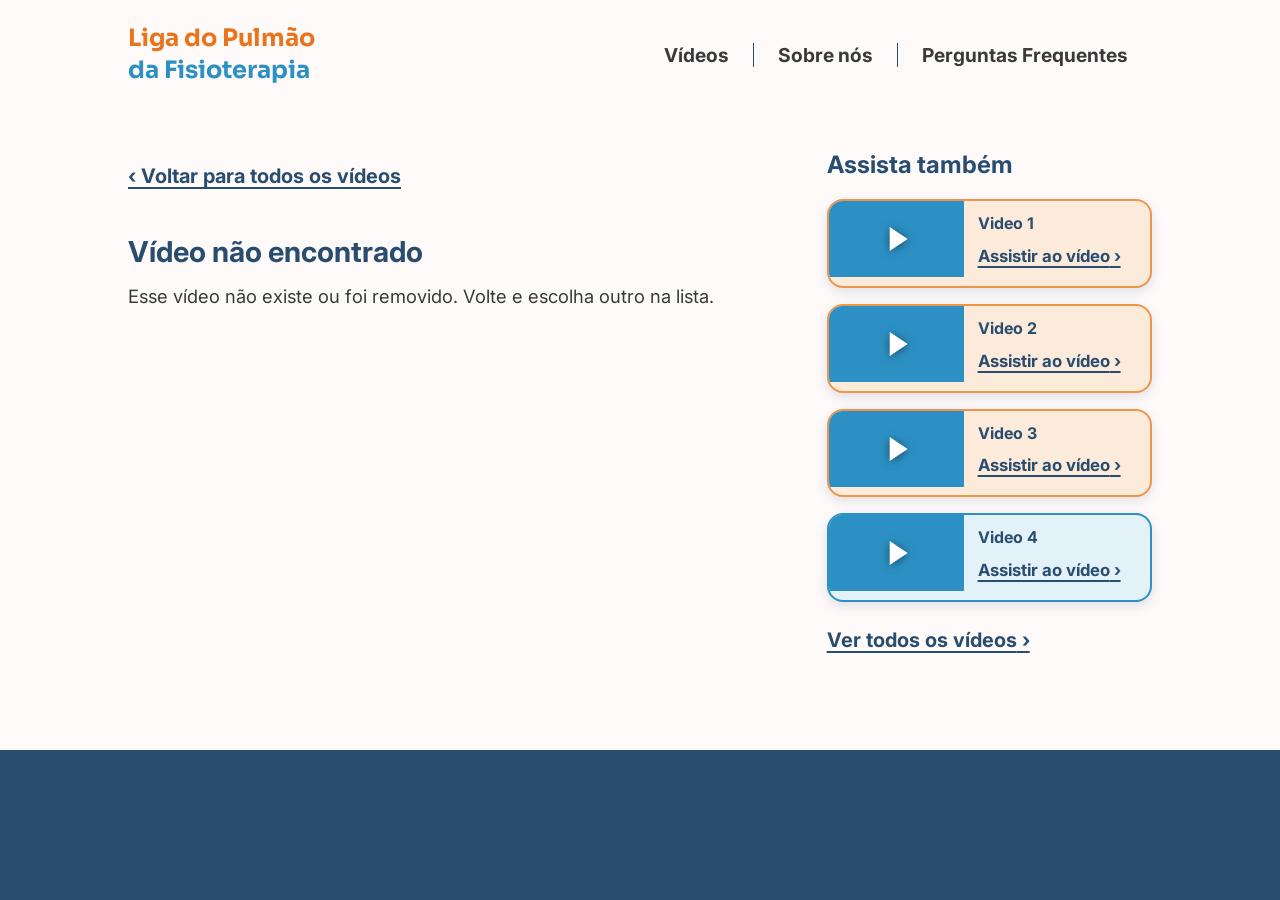
==== video.html @ 9e1eb48e "sessão de vídeos, página de vídeo, ajuste de fontes e cores" ====
<!DOCTYPE html>
<html lang="pt-BR">
<head>
    <meta charset="UTF-8">
    <meta name="viewport" content="width=device-width, initial-scale=1.0">
    <link rel="preconnect" href="https://fonts.googleapis.com">
    <link rel="preconnect" href="https://fonts.gstatic.com" crossorigin>
    <link href="https://fonts.googleapis.com/css2?family=Inter:wght@400;700&family=Sora:wght@700&display=swap" rel="stylesheet">
    <link rel="stylesheet" href="styles.css">
    <title>Vídeo - Site LPF</title>
</head>
<body>
    <header>
        <a href="index.html#hero" class="logo">
            <span class="logo_laranja">Liga do Pulmão</span>
            <span class="logo_azul">da Fisioterapia</span>
        </a>

        <button class="menu_botao" aria-label="Abrir menu" aria-expanded="false" aria-controls="menu">
            <span></span>
            <span></span>
            <span></span>
        </button>

        <nav id="menu">
            <ul>
                <li><a href="index.html#videos">Vídeos</a></li>
                <li><a href="index.html#sobre">Sobre nós</a></li>
                <li><a href="index.html#faq">Perguntas Frequentes</a></li>
            </ul>
        </nav>
    </header>

    <main class="pagina_video">
        <div class="pagina_video_grade">
            <div class="video_principal">
                <a href="index.html#videos" class="voltar_link">Voltar para todos os vídeos</a>

                <div class="video_player" id="video_player"></div>

                <h1 id="video_titulo"></h1>
                <p id="video_descricao"></p>
            </div>

            <aside class="assista_tambem" aria-labelledby="assista_tambem_titulo">
                <h2 id="assista_tambem_titulo">Assista também</h2>
                <div class="sugestoes" id="video_sugestoes"></div>
                <a href="index.html#videos" class="ver_todos_link">Ver todos os vídeos</a>
            </aside>
        </div>
    </main>

    <footer></footer>
    <!-- videos.js precisa vir ANTES do script.js -->
    <script src="videos.js"></script>
    <script src="script.js"></script>
</body>
</html>
---- styles.css ----
:root {
    --azul_marinho: #294D6F;
    --azul_claro: #2C90C4;
    --laranja: #EF9547;
    --laranja_avermelhado: #CF654B;
    --laranja_escuro: #E8741C;
    --off_white: #FFFAFA;
    
    --laranja_botao_borda: #B85A14;

    --fundo_azul_suave: #E3F1F9;
    --fundo_laranja_suave: #FCEBDA;

    --texto: #3A3A3A;
    --fonte: 'Inter', sans-serif;
    --fonte_titulo: 'Sora', sans-serif;

    --altura_header: 110px;
    --linha_header: #CCCCCC;

}

* {
    margin: 0;
    padding: 0;
    box-sizing: border-box;
}

html {
    scroll-padding-top: var(--altura_header);
}

body {
    font-family: var(--fonte);
    color: var(--texto);
}

header {
    display: flex;
    justify-content: space-between;
    align-items: center;
    height: var(--altura_header);
    padding: 0 10%;
    background-color: var(--off_white);
    position: sticky;
    top: 0;
    z-index: 100;
    border-bottom: 1px solid transparent;
    transition: border-color 0.2s;
}

header.com_borda {
    border-bottom-color: var(--linha_header);
}

.logo {
    font-family: var(--fonte_titulo);
    font-size: 1.5rem;
    font-weight: bold;
    line-height: 1.3;
    text-decoration: none;
}

.logo span {
    display: block;
    white-space: nowrap;
}

.logo_laranja {
    color: var(--laranja_escuro);
}

.logo_azul {
    color: var(--azul_claro);
}

nav ul {
    display: flex;
    list-style: none;
}

nav li {
    padding: 0 24px;
}

nav li + li {
    border-left: 1px solid var(--azul_marinho);
}

nav a {
    font-size: 1.2rem;
    font-weight: bold;
    color: var(--texto);
    text-decoration: none;
}

.secao {
    min-height: 350px;
}

#hero {
    background-color: var(--off_white);
    flex: 1;
    display: flex;
    align-items: center;
    justify-content: center;
    gap: 80px;
    padding: 44px 10% 84px;
}

.hero_texto {
    font-size: 3rem;
    max-width: 520px;
}

.hero_texto h1 {
    font-family: var(--fonte_titulo);
    font-size: 3rem;
    line-height: 1.15;
    margin-bottom: 20px;
}

.hero_texto p {
    font-family: var(--fonte);
    font-size: 1.4rem;
    line-height: 1.6;
    margin-bottom: 32px;
}

.botao {
    display: inline-block;
    padding: 16px 32px;
    background-color: var(--laranja_escuro);
    color: #ffffff;
    font-size: 1.2rem;
    font-weight: bold;
    text-transform: uppercase;
    text-decoration: none;
    border-radius: 16px;
    box-shadow: 0 6px 0 var(--laranja_botao_borda);
    transition: transform 0.1s, box-shadow 0.1s;
}

.botao:hover {
    transform: translateY(4px);
    box-shadow: 0 2px 0 var(--laranja_botao_borda);
}

.hero_imagem {
    width: 480px;
    max-width: 100%;
    min-width: 0;
    height: auto;
}

.primeira_tela {
    display: flex;
    flex-direction: column;
    min-height: calc(100vh - var(--altura_header));
    min-height: calc(100svh - var(--altura_header));
}

.fita {
    flex-shrink: 0;
    height: 70px;
    background-color: var(--off_white);
    background-image: url("midias/fitas_laranjaAzul.svg");
    background-repeat: repeat-x;
    background-position: center top;
    background-size: auto 50px;
}

#videos {
    background-color: var(--fundo_azul_suave);
}

#sobre {
    background-color: var(--fundo_laranja_suave);
}

#faq {
    background-color: var(--off_white);
    border-top: 4px solid var(--azul_claro);
}

footer {
    background-color: var(--azul_marinho);
    min-height: 150px;
}

.menu_botao {
    display: none;
}

/* adaptando pro celular */
@media (max-width: 960px) {
    :root {
        --altura_header: 84px;
    }

    header {
        padding: 0 6%;
    }

    .logo {
        font-size: 1.25rem;
    }

    .menu_botao {
        display: flex;
        flex-direction: column;
        justify-content: center;
        gap: 6px;
        width: 44px;
        height: 44px;
        padding: 10px;
        background: none;
        border: none;
        cursor: pointer;
    }

    .menu_botao span {
        display: block;
        height: 3px;
        background-color: var(--texto);
        border-radius: 2px;
        transition: transform 0.2s, opacity 0.2s;
    }

    .menu_botao[aria-expanded="true"] span:nth-child(1) {
        transform: translateY(9px) rotate(45deg);
    }

    .menu_botao[aria-expanded="true"] span:nth-child(2) {
        opacity: 0;
    }

    .menu_botao[aria-expanded="true"] span:nth-child(3) {
        transform: translateY(-9px) rotate(-45deg);
    }

    nav {
        display: none;
        position: absolute;
        top: 100%;
        left: 0;
        right: 0;
        background-color: var(--off_white);
        border-top: 1px solid var(--linha_header);
        border-bottom: 1px solid var(--linha_header);
    }

    nav.aberto {
        display: block;
    }

    nav ul {
        flex-direction: column;
    }

    nav li {
        padding: 0;
    }

    nav li + li {
        border-left: none;
        border-top: 1px solid var(--linha_header);
    }

    nav a {
        display: block;
        padding: 18px 6%;
    }

    #hero {
        flex-direction: column;
        gap: 32px;
        padding: 32px 8% 48px;
    }

    .hero_imagem {
        order: -1;
        width: 300px;
    }

    .hero_texto {
        width: 100%;
        text-align: center;
    }

    .hero_texto h1 {
        font-size: clamp(1.75rem, 8.5vw, 3rem);
    }

    .hero_texto p {
        font-size: 1.15rem;
    }

    .fita {
        height: calc(5vw + 20px);
        background-size: 50% auto;
    }
}

@media (max-width: 600px) {
    .fita {
        height: calc(10vw + 20px);
        background-size: 100% auto;
    }
}

/* seção de vídeos */
#videos {
    padding: 60px 10% 80px;
}

#videos h2 {
    margin-bottom: 24px;
    font-size: 2.2rem;
    color: var(--azul_marinho);
}

/* botões de categoria */
.videos_filtros {
    display: flex;
    flex-wrap: wrap;
    gap: 12px;
    margin-bottom: 36px;
}

.videos_filtro {
    min-height: 48px;
    padding: 12px 28px;
    font-family: inherit;
    font-size: 1.1rem;
    font-weight: bold;
    color: var(--azul_marinho);
    background-color: var(--off_white);
    border: 2px solid var(--azul_marinho);
    border-radius: 999px;
    cursor: pointer;
}

.videos_filtro[aria-pressed="true"] {
    color: #ffffff;
    background-color: var(--azul_marinho);
}

/* coluna de vídeos */
.videos_lista {
    display: grid;
    grid-template-columns: repeat(auto-fill, minmax(min(280px, 100%), 1fr));
    gap: 32px 24px;
}

.videos_vazio {
    grid-column: 1 / -1;
    font-size: 1.1rem;
}

.video_card {
    display: flex;
    flex-direction: column;
    overflow: hidden;
    background-color: var(--off_white);
    border-radius: 16px;
    box-shadow: 0 4px 12px rgba(41, 77, 111, 0.15);
}

/* se o vídeo não tiver um link, a thumb fica azul */
.video_thumb {
    position: relative;
    display: block;
    aspect-ratio: 16 / 9;
    background-color: var(--azul_claro);
}

/* corta as bordas pretas do youtube */
.video_thumb img {
    position: absolute;
    inset: 0;
    width: 100%;
    height: 100%;
    object-fit: cover;
}

/* triângulo de play */
.video_thumb::after {
    content: "";
    position: absolute;
    top: 50%;
    left: 50%;
    transform: translate(-35%, -50%);
    border-left: 28px solid #ffffff;
    border-top: 18px solid transparent;
    border-bottom: 18px solid transparent;
    filter: drop-shadow(0 1px 4px rgba(0, 0, 0, 0.5));
}

.video_info {
    display: flex;
    flex: 1;
    flex-direction: column;
    gap: 10px;
    padding: 20px;
}

.video_info h3 {
    font-size: 1.2rem;
    line-height: 1.3;
    color: var(--azul_marinho);
}

.video_info p {
    margin-bottom: 8px;
    font-size: 1rem;
    line-height: 1.5;
}

/* botão de "Assistir ao vídeo" */
.video_link {
    margin-top: auto;
    align-self: flex-start;
    padding: 12px 0;
    font-size: 1.05rem;
    font-weight: bold;
    color: var(--azul_marinho);
    text-decoration: underline;
    text-decoration-thickness: 2px;
    text-underline-offset: 4px;
}

.video_link::after {
    content: " ›";
}

.video_link:hover {
    text-decoration-thickness: 4px;
}

/* cores por categoria, laranja pra exercicios azul pra educativos */
.card_exercicios {
    background-color: var(--fundo_laranja_suave);
    border: 2px solid var(--laranja);
}

.card_educacao {
    background-color: var(--fundo_azul_suave);
    border: 2px solid var(--azul_claro);
}

/* contorno pra navegação por teclado */
.videos_filtro:focus-visible,
.video_link:focus-visible {
    outline: 3px solid var(--azul_marinho);
    outline-offset: 3px;
}

/* página de vídeo (video.html) */

.pagina_video {
    padding: 40px 10% 80px;
    min-height: calc(100svh - var(--altura_header) - 150px);
    background-color: var(--off_white);
}

.pagina_video_grade {
    display: grid;
    grid-template-columns: minmax(0, 2fr) minmax(0, 1fr);
    gap: 48px;
    align-items: start;
}

/* botões "Voltar para todos os vídeos" e "Ver todos os vídeos" */
.voltar_link,
.ver_todos_link {
    display: inline-block;
    padding: 14px 0;
    font-size: 1.25rem;
    font-weight: bold;
    color: var(--azul_marinho);
    text-decoration: underline;
    text-decoration-thickness: 2px;
    text-underline-offset: 4px;
}

.voltar_link::before {
    content: "‹ ";
}

.ver_todos_link::after {
    content: " ›";
}

.voltar_link:hover,
.ver_todos_link:hover {
    text-decoration-thickness: 4px;
}

.voltar_link:focus-visible,
.ver_todos_link:focus-visible {
    outline: 3px solid var(--azul_marinho);
    outline-offset: 3px;
}

.voltar_link {
    margin-bottom: 8px;
}

.video_player {
    aspect-ratio: 16 / 9;
    overflow: hidden;
    background-color: var(--azul_claro);
    border-radius: 16px;
}

.video_player iframe {
    display: block;
    width: 100%;
    height: 100%;
    border: 0;
}

.video_player_vazio {
    display: grid;
    place-items: center;
    height: 100%;
    font-size: 1.2rem;
    font-weight: bold;
    color: #ffffff;
}

#video_titulo {
    margin: 24px 0 12px;
    font-size: 1.8rem;
    line-height: 1.25;
    color: var(--azul_marinho);
}

#video_descricao {
    max-width: 70ch;
    font-size: 1.15rem;
    line-height: 1.6;
}

.assista_tambem h2 {
    margin-bottom: 20px;
    font-size: 1.5rem;
    color: var(--azul_marinho);
}

.sugestoes {
    display: grid;
    grid-template-columns: repeat(auto-fill, minmax(min(280px, 100%), 1fr));
    gap: 24px;
}

.ver_todos_link {
    margin-top: 12px;
}

/* vídeos do "Assista também" ficam compactos no computador/telas maiores */
@media (min-width: 961px) {
    .sugestoes {
        grid-template-columns: 1fr;
        gap: 16px;
    }

    .sugestoes .video_card {
        flex-direction: row;
    }

    .sugestoes .video_thumb {
        flex: 0 0 42%;
        align-self: flex-start;
    }

    .sugestoes .video_thumb::after {
        border-left-width: 18px;
        border-top-width: 12px;
        border-bottom-width: 12px;
    }

    .sugestoes .video_info {
        min-width: 0;
        gap: 4px;
        padding: 12px 14px;
    }

    .sugestoes .video_info h3 {
        font-size: 1rem;
    }

    /* isso tira a descrição */
    .sugestoes .video_info p {
        display: none;
    }

    .sugestoes .video_link {
        padding: 8px 0;
    }
}

@media (max-width: 960px) {
    /* centraliza no celular/telas menores */
    #videos {
        padding: 40px 6% 56px;
        text-align: center;
    }

    .videos_filtros {
        justify-content: center;
    }

    .video_link {
        align-self: center;
    }

    .pagina_video {
        padding: 24px 6% 56px;
        text-align: center;
    }

    .pagina_video_grade {
        grid-template-columns: 1fr;
        gap: 120px;
    }

    /* dando espaço entre o vídeo e o "Assista também" */
    .assista_tambem {
        padding-top: 40px;
        border-top: 2px solid var(--linha_header);
    }
}
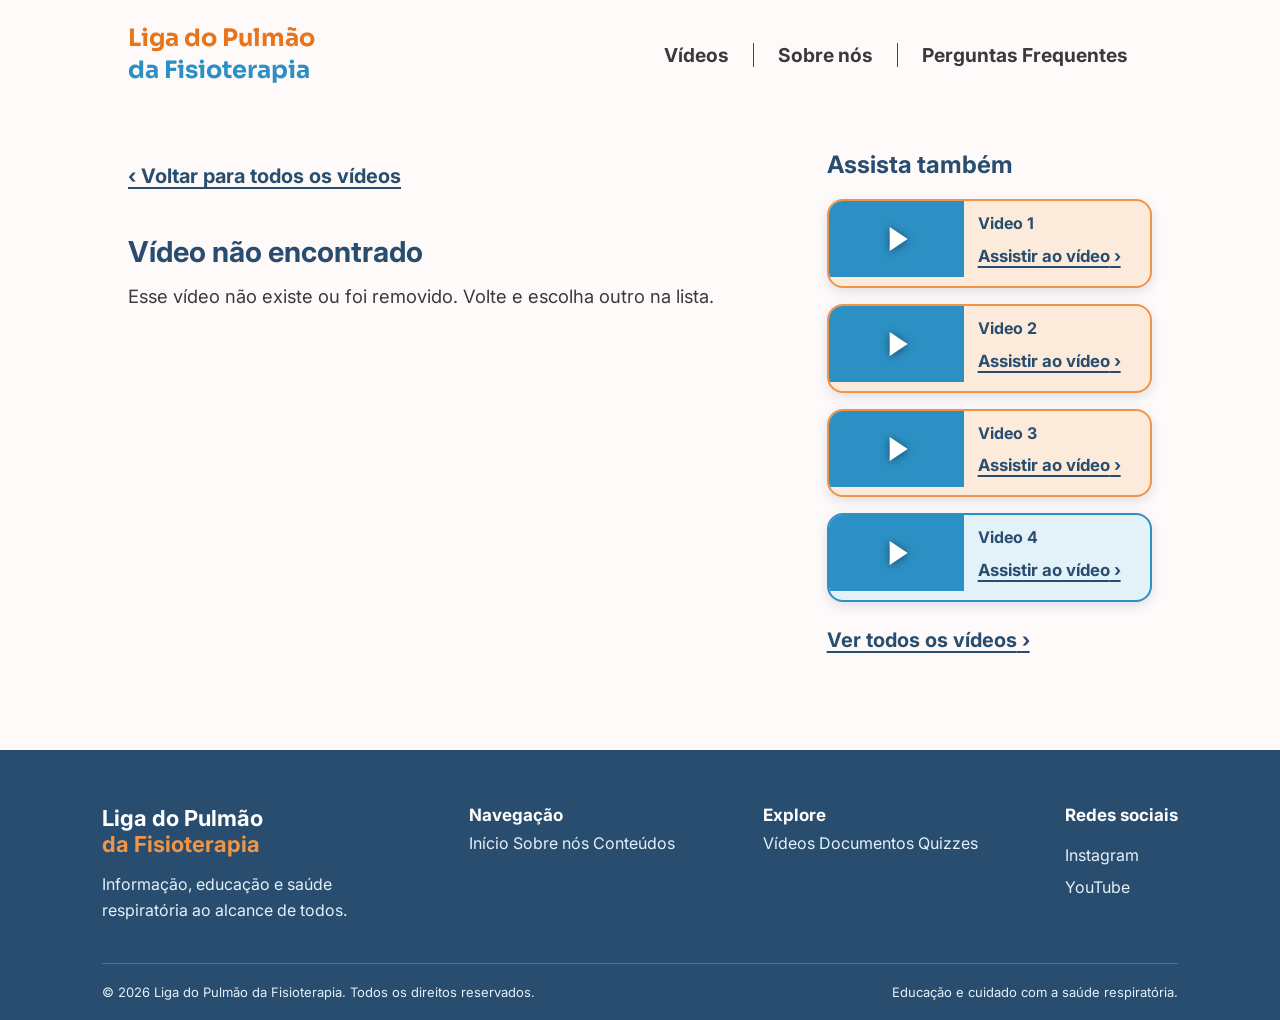
==== commit c134c18d: "sobre nós, faq e footer na página de vídeo" ====
--- a/video.html
+++ b/video.html
@@ -50,7 +50,52 @@
         </div>
     </main>
 
-    <footer></footer>
+    <footer class="footer">
+        <div class="footer-container">
+
+        <!-- Identidade do projeto -->
+            <div class="footer-brand">
+                <h2>Liga do Pulmão<span><br>da Fisioterapia</span></h2>
+
+                <p>
+                Informação, educação e saúde respiratória
+                ao alcance de todos.
+                </p>
+            </div>
+
+        <!-- Navegação -->
+            <div class="footer-links">
+                <h3>Navegação</h3>
+                <a href="#inicio">Início</a>
+                <a href="#sobre">Sobre nós</a>
+                <a href="#conteudos">Conteúdos</a>
+            </div>
+
+        <!-- Conteúdos -->
+            <div class="footer-links">
+                <h3>Explore</h3>
+                <a href="#conteudos">Vídeos</a>
+                <a href="#conteudos">Documentos</a>
+                <a href="#conteudos">Quizzes</a>
+            </div>
+
+        <!-- Redes sociais -->
+            <div class="footer-social">
+                <h3>Redes sociais</h3>
+                <a href="#" target="_blank">Instagram</a>
+                <a href="#" target="_blank">YouTube</a>
+            </div>
+
+        </div>
+
+    <!-- Rodapé inferior -->
+        <div class="footer-bottom">
+            <p>© 2026 Liga do Pulmão da Fisioterapia. Todos os direitos reservados.</p>
+            <p>Educação e cuidado com a saúde respiratória.</p>
+        </div>
+
+    </footer>
+    
     <!-- videos.js precisa vir ANTES do script.js -->
     <script src="videos.js"></script>
     <script src="script.js"></script>
--- a/styles.css
+++ b/styles.css
@@ -631,4 +631,184 @@
         padding-top: 40px;
         border-top: 2px solid var(--linha_header);
     }
+}
+
+
+/* FOOTER */
+.footer {
+    background-color: var(--azul_marinho);
+    color: white;
+    padding: 55px 8% 20px;
+}
+
+/* CONTEÚDO PRINCIPAL */
+.footer-container {
+    display: flex;
+    justify-content: space-between;
+    flex-wrap: wrap;
+    gap: 40px;
+    padding-bottom: 40px;
+}
+
+/* IDENTIDADE */
+.footer-brand {
+    max-width: 280px;
+}
+
+.footer-brand h2 {
+    font-size: 22px;
+    margin-bottom: 15px;
+}
+
+.footer-brand h2 span {
+    color: var(--laranja);
+}
+
+.footer-brand p {
+    color: var(--fundo_azul_suave);
+    line-height: 1.6;
+}
+
+/* LINKS */
+.footer-social {
+    display: flex;
+    flex-direction: column;
+    gap: 12px;
+}
+
+.footer-links h3,
+.footer-social h3 {
+    font-size: 17px;
+    margin-bottom: 8px;
+}
+
+.footer a {
+    color: var(--fundo_azul_suave);
+    text-decoration: none;
+    transition: 0.3s;
+}
+
+.footer a:hover {
+    color: var(--laranja);
+    transform: translateX(4px);
+}
+
+/* PARTE INFERIOR */
+.footer-bottom {
+    border-top: 1px solid rgba(255, 255, 255, 0.2);
+    padding-top: 20px;
+
+    display: flex;
+    justify-content: space-between;
+    flex-wrap: wrap;
+    gap: 10px;
+}
+
+.footer-bottom p {
+    font-size: 13px;
+    color: var(--fundo_azul_suave);
+}
+
+/* RESPONSIVIDADE */
+@media (max-width: 600px) {
+    .footer-container {
+        flex-direction: column;
+        gap: 30px;
+    }
+
+    .footer-bottom {
+        flex-direction: column;
+        text-align: center;
+    }
+}
+
+/* sobre e faq */
+
+#sobre,
+#faq {
+    padding: 60px 10% 80px;
+}
+
+#sobre h2,
+#faq h2 {
+    margin-bottom: 24px;
+    font-size: 2.2rem;
+    color: var(--azul_marinho);
+}
+
+#sobre p {
+    max-width: 70ch;
+    font-size: 1.15rem;
+    line-height: 1.6;
+}
+
+.faq_lista {
+    max-width: 900px;
+}
+
+.faq_item + .faq_item {
+    border-top: 1px solid var(--linha_header);
+}
+
+.faq_item summary {
+    display: flex;
+    justify-content: space-between;
+    align-items: center;
+    gap: 16px;
+    padding: 20px 0;
+    font-size: 1.2rem;
+    font-weight: bold;
+    color: var(--azul_marinho);
+    cursor: pointer;
+    list-style: none;
+}
+
+.faq_item summary::-webkit-details-marker {
+    display: none;
+}
+
+.faq_item summary::after {
+    content: "";
+    flex-shrink: 0;
+    width: 10px;
+    height: 10px;
+    margin-top: -5px;
+    border-right: 3px solid var(--azul_marinho);
+    border-bottom: 3px solid var(--azul_marinho);
+    transform: rotate(45deg);
+    transition: transform 0.2s;
+}
+
+.faq_item[open] summary::after {
+    margin-top: 5px;
+    transform: rotate(-135deg);
+}
+
+.faq_item p {
+    padding-bottom: 20px;
+    font-size: 1.1rem;
+    line-height: 1.6;
+}
+
+.faq_item summary:focus-visible {
+    outline: 3px solid var(--azul_marinho);
+    outline-offset: 2px;
+}
+
+@media (max-width: 960px) {
+    #sobre,
+    #faq {
+        padding: 40px 6% 56px;
+        text-align: center;
+    }
+
+    #sobre p {
+        margin: 0 auto;
+    }
+
+    /* Perguntas e respostas ficam à esquerda (setas ao lado), só o título é centralizado */
+    .faq_item {
+        text-align: left;
+    }
+
 }
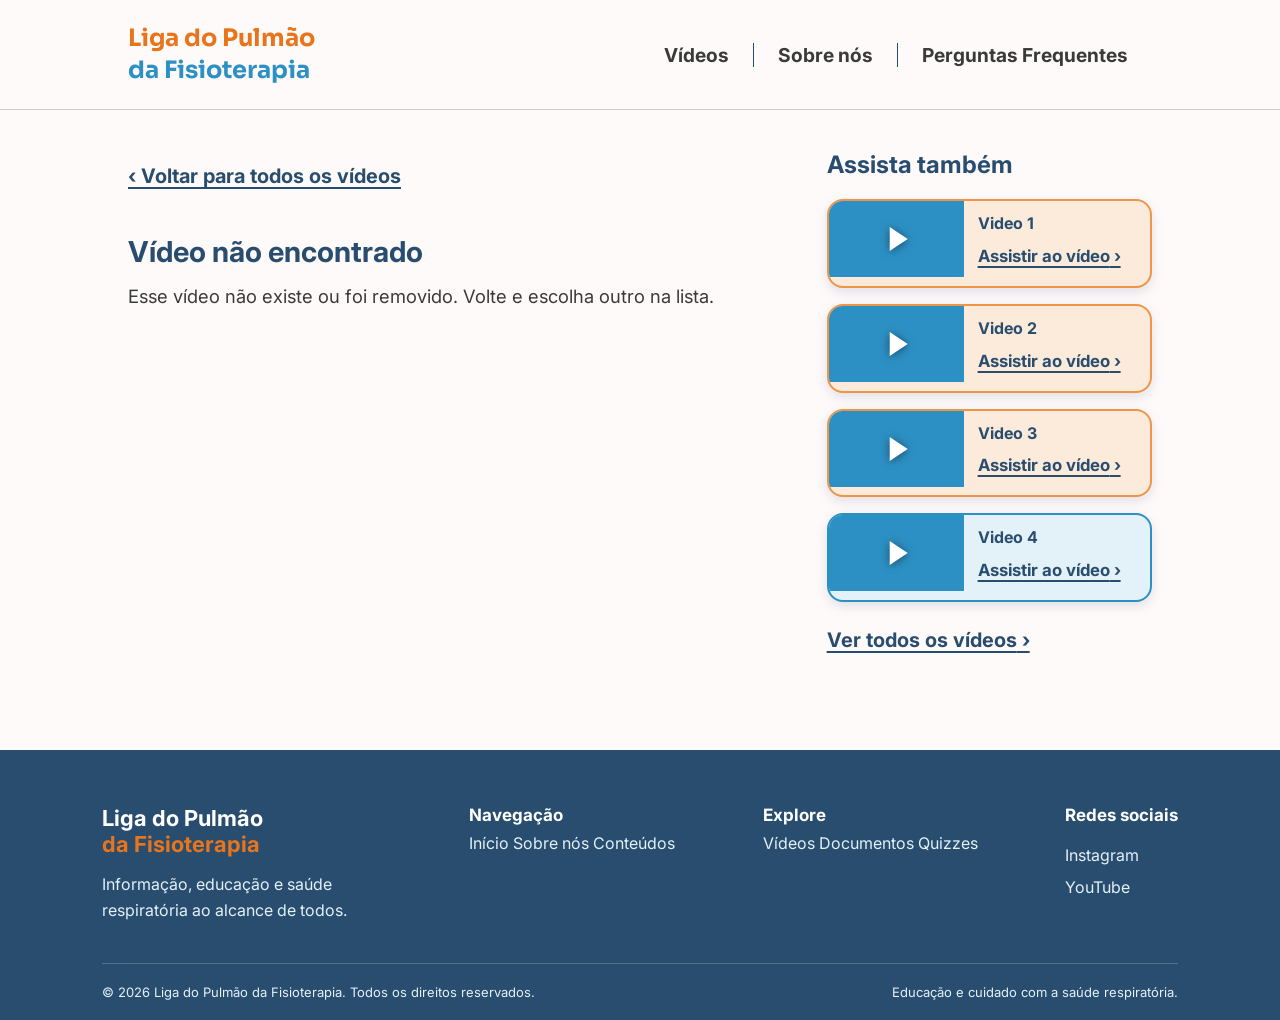
==== commit de88dd90: "ajuste de cores, fonte de título nos títulos das sessões, ajuste do header e logo no header ao scrol" ====
--- a/video.html
+++ b/video.html
@@ -12,8 +12,11 @@
 <body>
     <header>
         <a href="index.html#hero" class="logo">
-            <span class="logo_laranja">Liga do Pulmão</span>
-            <span class="logo_azul">da Fisioterapia</span>
+            <img src="midias/Logo.svg" alt="" class="logo_imagem">
+            <span class="logo_texto">
+                <span class="logo_laranja">Liga do Pulmão</span>
+                <span class="logo_azul">da Fisioterapia</span>
+            </span>
         </a>
 
         <button class="menu_botao" aria-label="Abrir menu" aria-expanded="false" aria-controls="menu">
--- a/styles.css
+++ b/styles.css
@@ -45,8 +45,7 @@
     position: sticky;
     top: 0;
     z-index: 100;
-    border-bottom: 1px solid transparent;
-    transition: border-color 0.2s;
+    border-bottom: 1px solid var(--linha_header);
 }
 
 header.com_borda {
@@ -54,6 +53,8 @@
 }
 
 .logo {
+    display: flex;
+    align-items: center;
     font-family: var(--fonte_titulo);
     font-size: 1.5rem;
     font-weight: bold;
@@ -64,6 +65,21 @@
 .logo span {
     display: block;
     white-space: nowrap;
+}
+
+.logo_imagem {
+    width: 0;
+    height: 80px;
+    margin-right: 0;
+    opacity: 0;
+    object-fit: contain;
+    transition: width 0.3s, margin-right 0.3s, opacity 0.3s;
+}
+
+header.logo_visivel .logo_imagem {
+    width: 80px;
+    margin-right: 14px;
+    opacity: 1;
 }
 
 .logo_laranja {
@@ -175,11 +191,12 @@
 }
 
 #sobre {
-    background-color: var(--fundo_laranja_suave);
+    background-color: var(--off_white);
+    border-top: 4px solid var(--azul_claro);
 }
 
 #faq {
-    background-color: var(--off_white);
+    background-color: var(--fundo_azul_suave);
     border-top: 4px solid var(--azul_claro);
 }
 
@@ -204,6 +221,15 @@
 
     .logo {
         font-size: 1.25rem;
+    }
+
+    .logo_imagem {
+        height: 64px;
+    }
+
+    header.logo_visivel .logo_imagem {
+        width: 64px;
+        margin-right: 10px;
     }
 
     .menu_botao {
@@ -661,7 +687,7 @@
 }
 
 .footer-brand h2 span {
-    color: var(--laranja);
+    color: var(--laranja_escuro);
 }
 
 .footer-brand p {
@@ -729,7 +755,12 @@
     padding: 60px 10% 80px;
 }
 
-#sobre h2,
+#sobre h2 {
+    margin-bottom: 24px;
+    font-size: 2.2rem;
+    color: var(--texto);
+}
+
 #faq h2 {
     margin-bottom: 24px;
     font-size: 2.2rem;
@@ -811,4 +842,8 @@
         text-align: left;
     }
 
+}
+
+.secao h2 {
+    font-family: var(--fonte_titulo);
 }
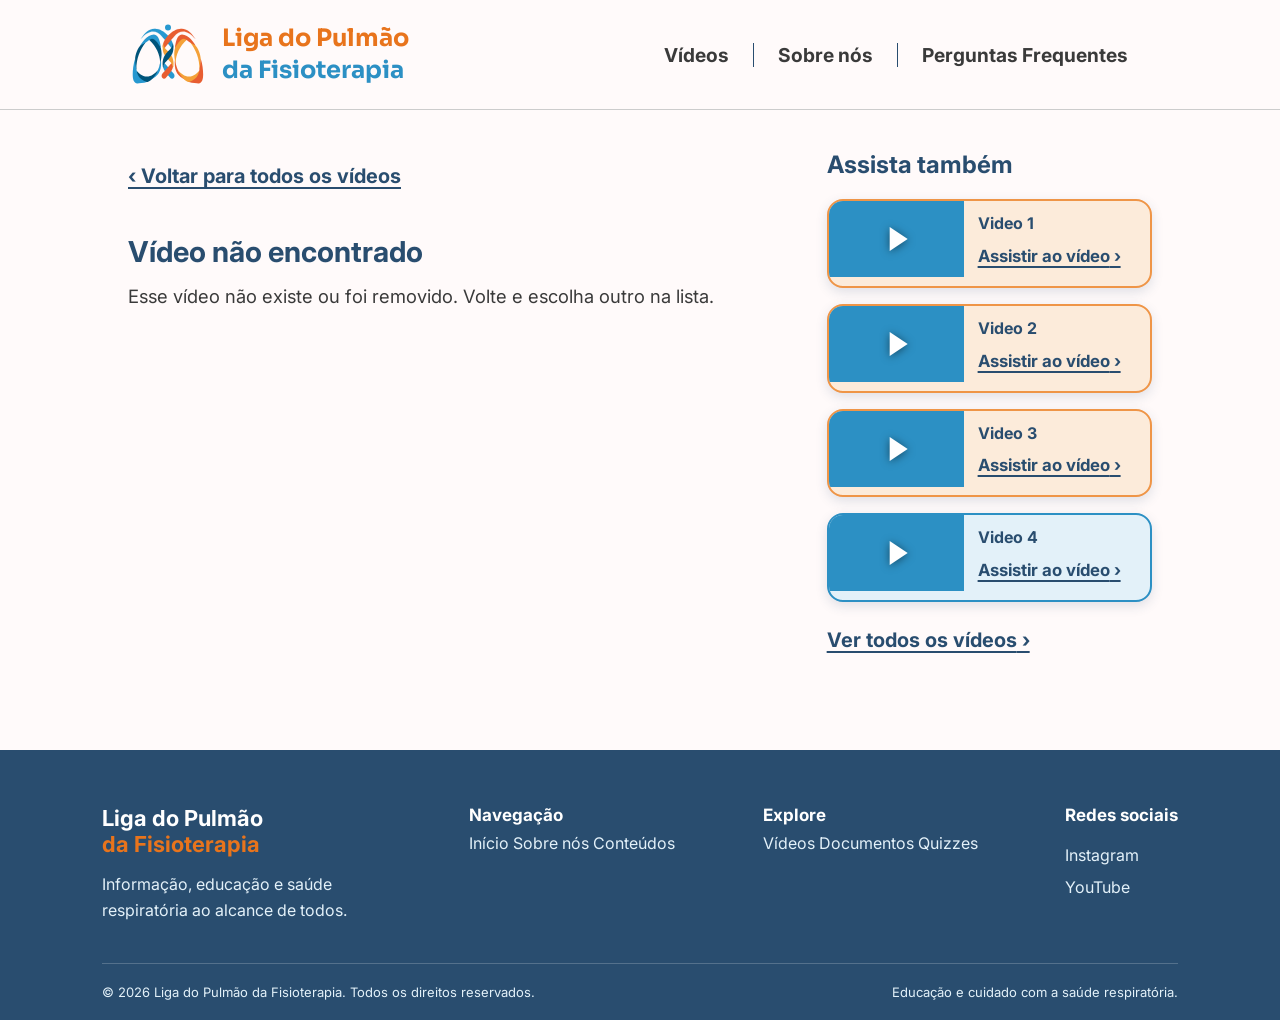
==== commit ada04bd2: "logo no header sempre visivel na pagina de video" ====
--- a/video.html
+++ b/video.html
@@ -10,7 +10,7 @@
     <title>Vídeo - Site LPF</title>
 </head>
 <body>
-    <header>
+    <header data-logo-fixa>
         <a href="index.html#hero" class="logo">
             <img src="midias/Logo.svg" alt="" class="logo_imagem">
             <span class="logo_texto">
